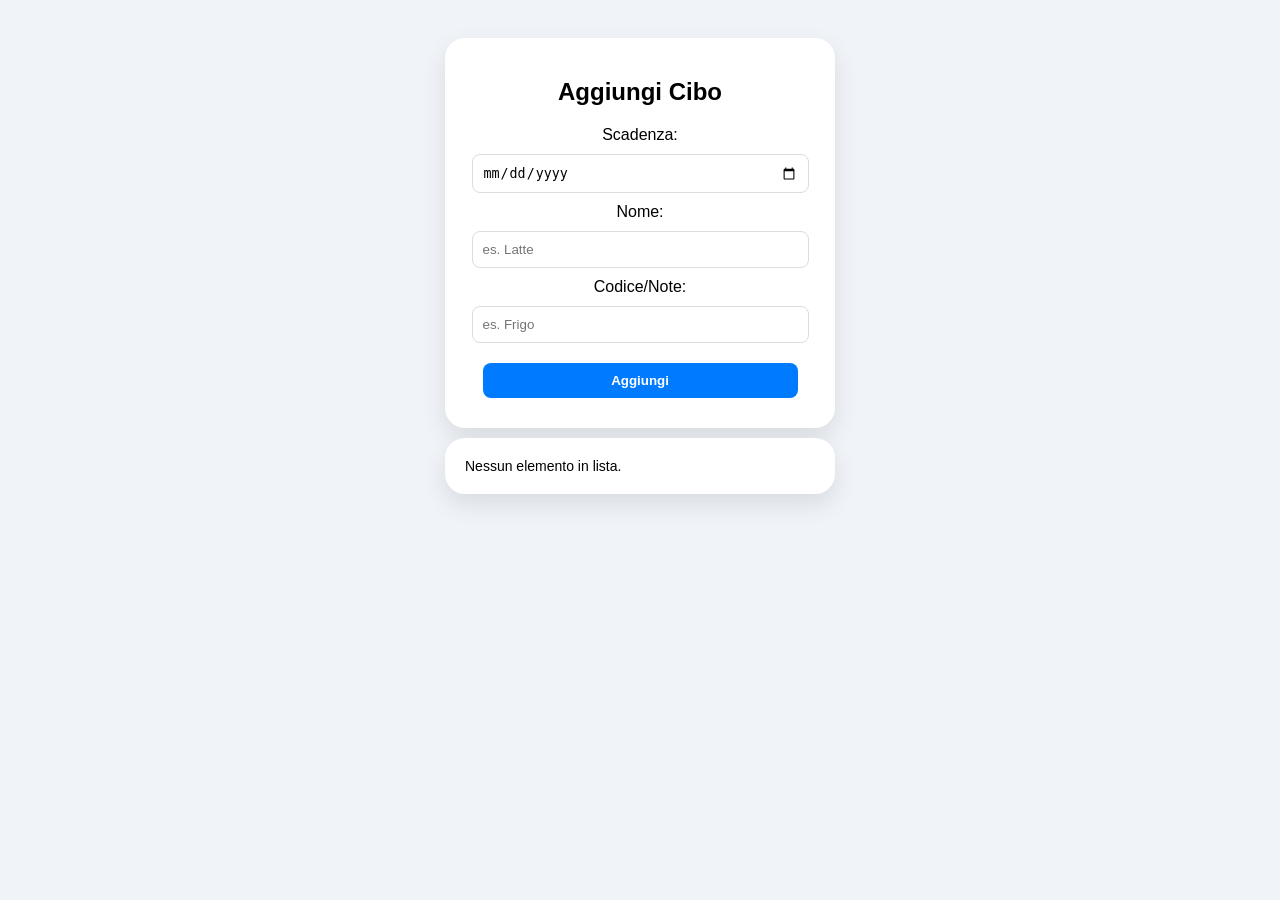
==== index.html @ 6e917392 "update grafica" ====
<!DOCTYPE html>
<html lang="it">
<head>
    <meta charset="UTF-8">
    <meta name="viewport" content="width=device-width, initial-scale=1.0">
    <title>MagnaMagna</title>
    
    <link rel="manifest" href="manifest.json">
    <meta name="apple-mobile-web-app-capable" content="yes">
    <meta name="apple-mobile-web-app-status-bar-style" content="black">
    <link rel="apple-touch-icon" href="logo.png">
    <link rel="shortcut icon" href="logo.png" type="image/png">

    <style>
        body { font-family: sans-serif; text-align: center; padding: 20px; background: #f0f4f8; }
        .card { background: white; padding: 20px; border-radius: 20px; box-shadow: 0 10px 25px rgba(0,0,0,0.1); max-width: 350px; margin: 10px auto; }
        input { width: 90%; padding: 10px; margin: 10px 0; border-radius: 8px; border: 1px solid #ddd; }
        input[type="submit"] { background: #007bff; color: white; border: none; cursor: pointer; font-weight: bold; }
        #lista { text-align: left; font-size: 14px; }
        hr { border: 0; border-top: 1px solid #eee; }
    </style>
</head>
<body>
    <div class="card">
        <h2>Aggiungi Cibo</h2>
        <form id="aggiungi_cibo">
            <label>Scadenza:</label>
            <input type="date" id="scadenza" required>
            <label>Nome:</label>
            <input type="text" id="nome" placeholder="es. Latte" required>
            <label>Codice/Note:</label>
            <input type="text" id="codice" placeholder="es. Frigo">
            <input id="invia" type="submit" value="Aggiungi">
        </form>
    </div>

    <div class="card" id="lista">
        </div>

    <script src="script.js"></script>
</body>
</html>
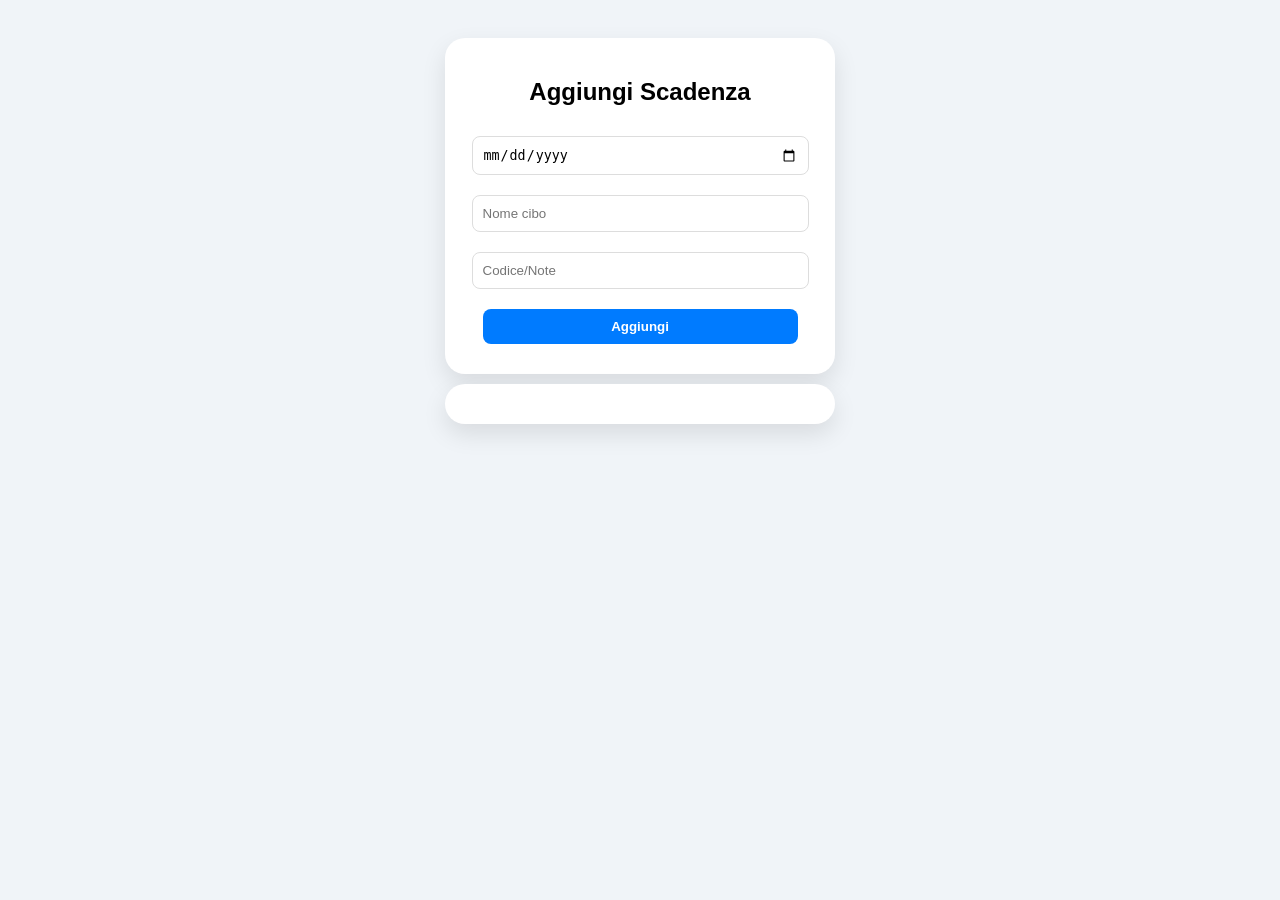
==== commit 8c2b4805: "update" ====
--- a/index.html
+++ b/index.html
@@ -3,40 +3,27 @@
 <head>
     <meta charset="UTF-8">
     <meta name="viewport" content="width=device-width, initial-scale=1.0">
-    <title>MagnaMagna</title>
-    
+    <title>MagnaMagna PWA</title>
     <link rel="manifest" href="manifest.json">
-    <meta name="apple-mobile-web-app-capable" content="yes">
-    <meta name="apple-mobile-web-app-status-bar-style" content="black">
-    <link rel="apple-touch-icon" href="logo.png">
-    <link rel="shortcut icon" href="logo.png" type="image/png">
-
     <style>
         body { font-family: sans-serif; text-align: center; padding: 20px; background: #f0f4f8; }
         .card { background: white; padding: 20px; border-radius: 20px; box-shadow: 0 10px 25px rgba(0,0,0,0.1); max-width: 350px; margin: 10px auto; }
         input { width: 90%; padding: 10px; margin: 10px 0; border-radius: 8px; border: 1px solid #ddd; }
         input[type="submit"] { background: #007bff; color: white; border: none; cursor: pointer; font-weight: bold; }
-        #lista { text-align: left; font-size: 14px; }
-        hr { border: 0; border-top: 1px solid #eee; }
+        #lista { text-align: left; }
     </style>
 </head>
 <body>
     <div class="card">
-        <h2>Aggiungi Cibo</h2>
+        <h2>Aggiungi Scadenza</h2>
         <form id="aggiungi_cibo">
-            <label>Scadenza:</label>
             <input type="date" id="scadenza" required>
-            <label>Nome:</label>
-            <input type="text" id="nome" placeholder="es. Latte" required>
-            <label>Codice/Note:</label>
-            <input type="text" id="codice" placeholder="es. Frigo">
-            <input id="invia" type="submit" value="Aggiungi">
+            <input type="text" id="nome" placeholder="Nome cibo" required>
+            <input type="text" id="codice" placeholder="Codice/Note">
+            <input type="submit" value="Aggiungi">
         </form>
     </div>
-
-    <div class="card" id="lista">
-        </div>
-
+    <div class="card" id="lista"></div>
     <script src="script.js"></script>
 </body>
 </html>
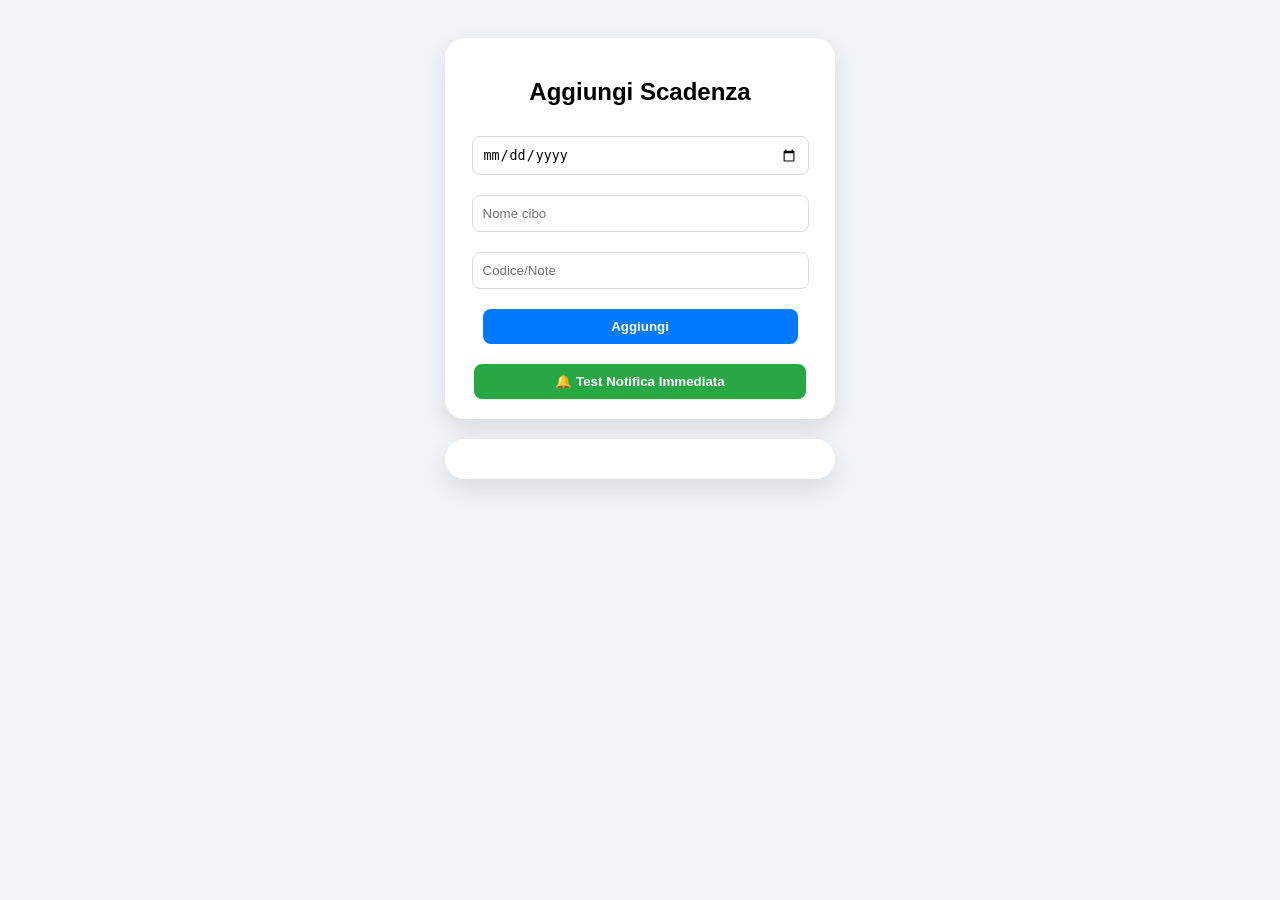
==== commit a61f86e5: "notifica" ====
--- a/index.html
+++ b/index.html
@@ -9,8 +9,10 @@
         body { font-family: sans-serif; text-align: center; padding: 20px; background: #f0f4f8; }
         .card { background: white; padding: 20px; border-radius: 20px; box-shadow: 0 10px 25px rgba(0,0,0,0.1); max-width: 350px; margin: 10px auto; }
         input { width: 90%; padding: 10px; margin: 10px 0; border-radius: 8px; border: 1px solid #ddd; }
-        input[type="submit"] { background: #007bff; color: white; border: none; cursor: pointer; font-weight: bold; }
-        #lista { text-align: left; }
+        input[type="submit"] { background: #007bff; color: white; border: none; cursor: pointer; font-weight: bold; margin-top: 10px; }
+        #test_notifica { background: #28a745; color: white; border: none; padding: 10px; border-radius: 8px; cursor: pointer; width: 95%; margin-top: 10px; font-weight: bold; }
+        #lista { text-align: left; margin-top: 20px; }
+        hr { border: 0; border-top: 1px solid #eee; }
     </style>
 </head>
 <body>
@@ -22,8 +24,12 @@
             <input type="text" id="codice" placeholder="Codice/Note">
             <input type="submit" value="Aggiungi">
         </form>
+        <button id="test_notifica">🔔 Test Notifica Immediata</button>
     </div>
-    <div class="card" id="lista"></div>
+
+    <div class="card" id="lista">
+        </div>
+
     <script src="script.js"></script>
 </body>
 </html>
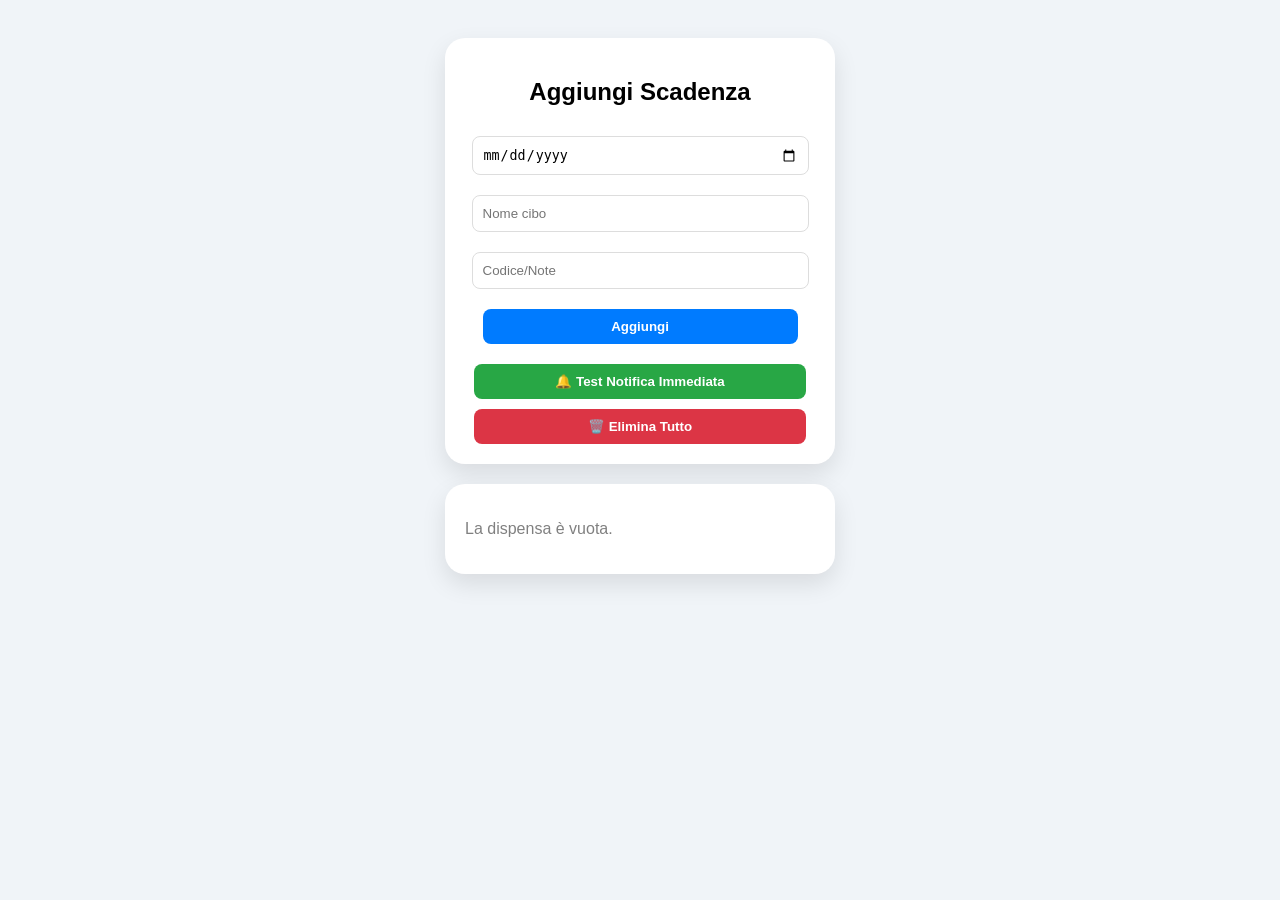
==== commit bc0f3f07: "delete all button" ====
--- a/index.html
+++ b/index.html
@@ -5,12 +5,17 @@
     <meta name="viewport" content="width=device-width, initial-scale=1.0">
     <title>MagnaMagna PWA</title>
     <link rel="manifest" href="manifest.json">
+
+    <link rel="shortcut icon" href="logo.png" type="image/x-icon">
     <style>
         body { font-family: sans-serif; text-align: center; padding: 20px; background: #f0f4f8; }
         .card { background: white; padding: 20px; border-radius: 20px; box-shadow: 0 10px 25px rgba(0,0,0,0.1); max-width: 350px; margin: 10px auto; }
         input { width: 90%; padding: 10px; margin: 10px 0; border-radius: 8px; border: 1px solid #ddd; }
         input[type="submit"] { background: #007bff; color: white; border: none; cursor: pointer; font-weight: bold; margin-top: 10px; }
         #test_notifica { background: #28a745; color: white; border: none; padding: 10px; border-radius: 8px; cursor: pointer; width: 95%; margin-top: 10px; font-weight: bold; }
+        #elimina_tutto {
+            background: #dc3545; color: white; border: none; padding: 10px; border-radius: 8px; cursor: pointer; width: 95%; margin-top: 10px; font-weight: bold;
+        }
         #lista { text-align: left; margin-top: 20px; }
         hr { border: 0; border-top: 1px solid #eee; }
     </style>
@@ -25,6 +30,7 @@
             <input type="submit" value="Aggiungi">
         </form>
         <button id="test_notifica">🔔 Test Notifica Immediata</button>
+        <button id="elimina_tutto">🗑️ Elimina Tutto</button>
     </div>
 
     <div class="card" id="lista">
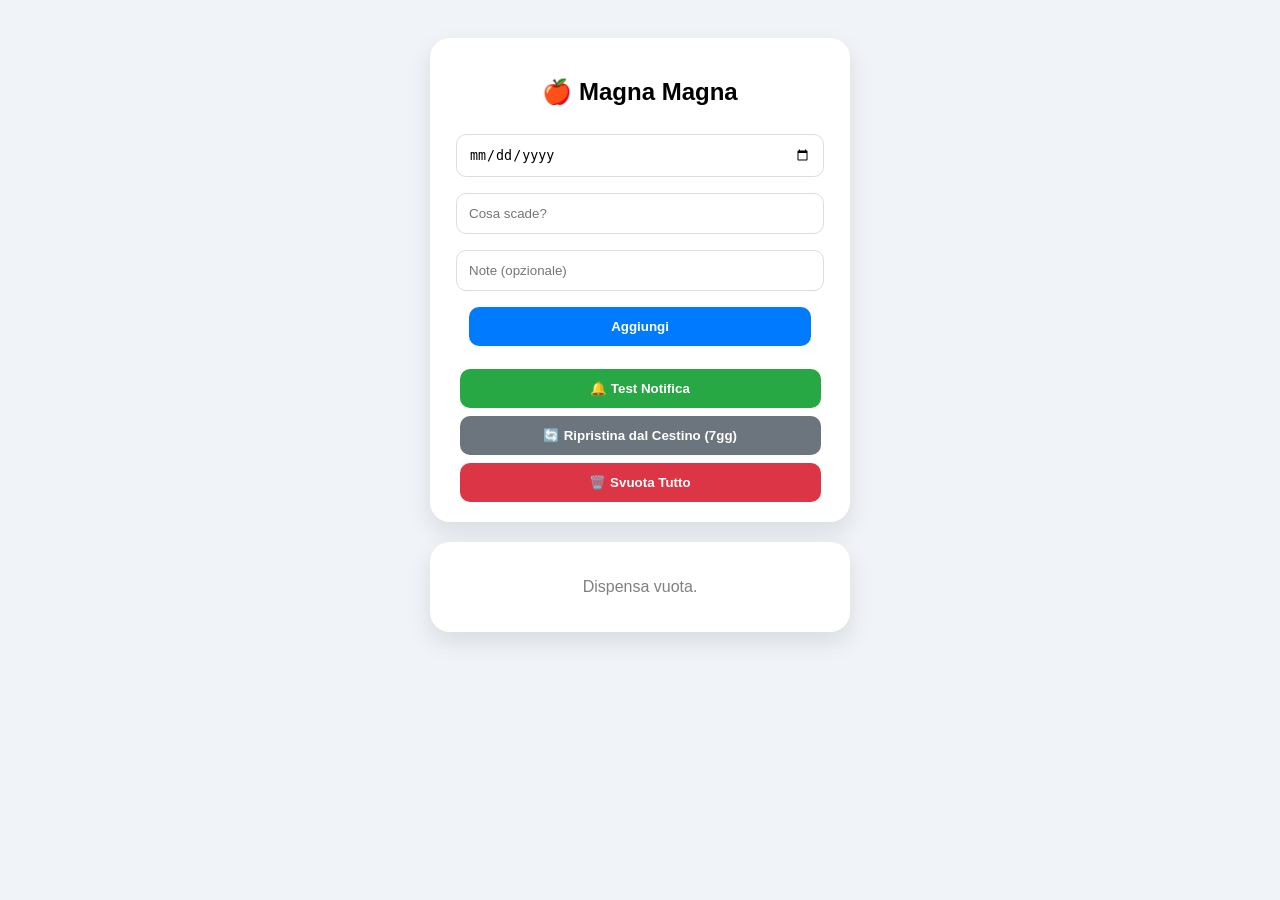
==== commit d5a792c9: "eliminazione backup" ====
--- a/index.html
+++ b/index.html
@@ -5,37 +5,36 @@
     <meta name="viewport" content="width=device-width, initial-scale=1.0">
     <title>MagnaMagna PWA</title>
     <link rel="manifest" href="manifest.json">
-
     <link rel="shortcut icon" href="logo.png" type="image/x-icon">
     <style>
         body { font-family: sans-serif; text-align: center; padding: 20px; background: #f0f4f8; }
-        .card { background: white; padding: 20px; border-radius: 20px; box-shadow: 0 10px 25px rgba(0,0,0,0.1); max-width: 350px; margin: 10px auto; }
-        input { width: 90%; padding: 10px; margin: 10px 0; border-radius: 8px; border: 1px solid #ddd; }
-        input[type="submit"] { background: #007bff; color: white; border: none; cursor: pointer; font-weight: bold; margin-top: 10px; }
-        #test_notifica { background: #28a745; color: white; border: none; padding: 10px; border-radius: 8px; cursor: pointer; width: 95%; margin-top: 10px; font-weight: bold; }
-        #elimina_tutto {
-            background: #dc3545; color: white; border: none; padding: 10px; border-radius: 8px; cursor: pointer; width: 95%; margin-top: 10px; font-weight: bold;
-        }
+        .card { background: white; padding: 20px; border-radius: 20px; box-shadow: 0 10px 25px rgba(0,0,0,0.1); max-width: 380px; margin: 10px auto; }
+        input { width: 90%; padding: 12px; margin: 8px 0; border-radius: 10px; border: 1px solid #ddd; }
+        input[type="submit"] { background: #007bff; color: white; border: none; cursor: pointer; font-weight: bold; }
+        .btn-group { display: flex; flex-direction: column; gap: 8px; margin-top: 15px; }
+        button { width: 95%; padding: 12px; border-radius: 10px; border: none; cursor: pointer; font-weight: bold; margin: 0 auto; }
+        #test_notifica { background: #28a745; color: white; }
+        #ripristina_backup { background: #6c757d; color: white; }
+        #elimina_tutto { background: #dc3545; color: white; }
         #lista { text-align: left; margin-top: 20px; }
-        hr { border: 0; border-top: 1px solid #eee; }
     </style>
 </head>
 <body>
     <div class="card">
-        <h2>Aggiungi Scadenza</h2>
+        <h2>🍎 Magna Magna</h2>
         <form id="aggiungi_cibo">
             <input type="date" id="scadenza" required>
-            <input type="text" id="nome" placeholder="Nome cibo" required>
-            <input type="text" id="codice" placeholder="Codice/Note">
+            <input type="text" id="nome" placeholder="Cosa scade?" required>
+            <input type="text" id="codice" placeholder="Note (opzionale)">
             <input type="submit" value="Aggiungi">
         </form>
-        <button id="test_notifica">🔔 Test Notifica Immediata</button>
-        <button id="elimina_tutto">🗑️ Elimina Tutto</button>
+        <div class="btn-group">
+            <button id="test_notifica">🔔 Test Notifica</button>
+            <button id="ripristina_backup">🔄 Ripristina dal Cestino (7gg)</button>
+            <button id="elimina_tutto">🗑️ Svuota Tutto</button>
+        </div>
     </div>
-
-    <div class="card" id="lista">
-        </div>
-
+    <div class="card" id="lista"></div>
     <script src="script.js"></script>
 </body>
 </html>
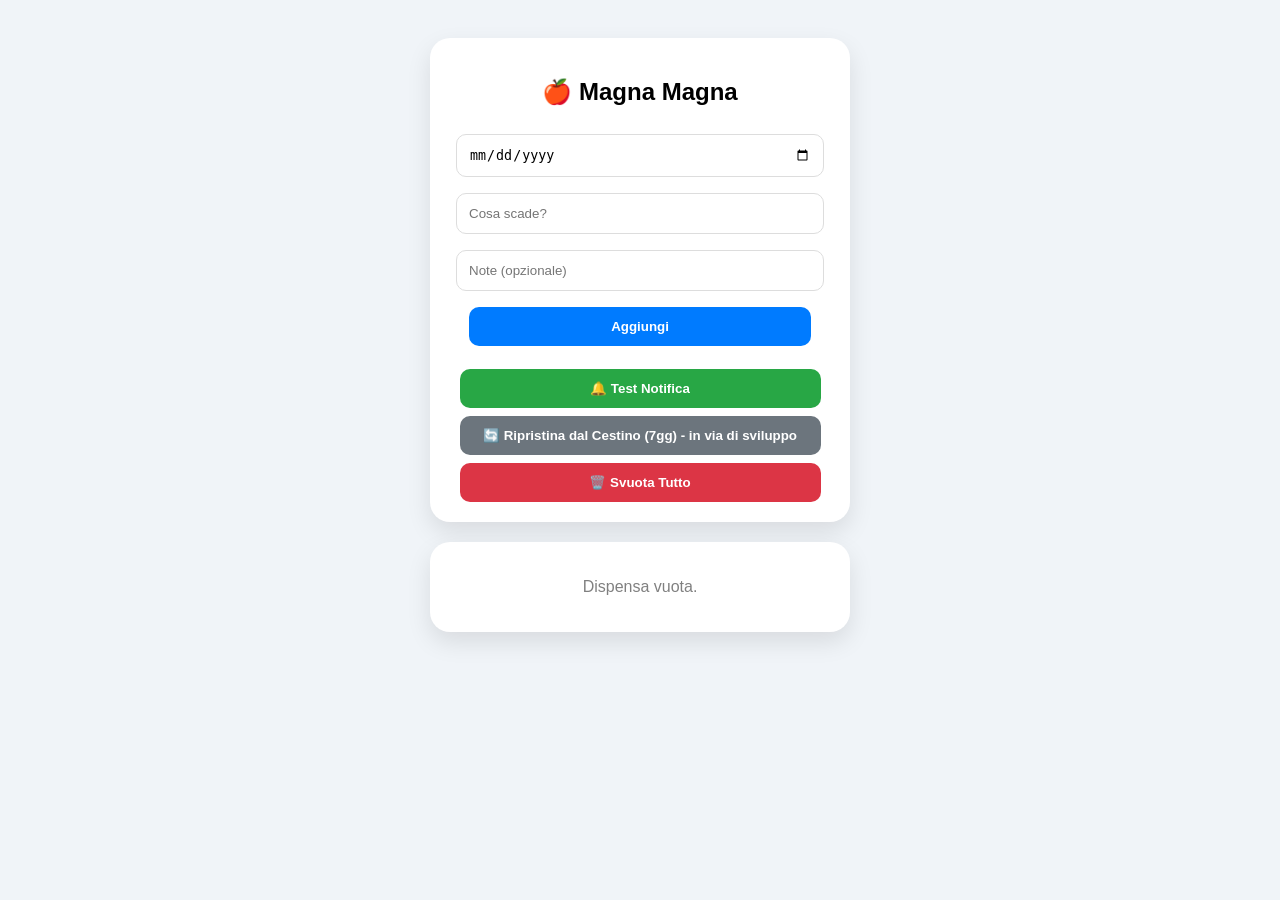
==== commit ba82cca7: "sviluppo cestino" ====
--- a/index.html
+++ b/index.html
@@ -30,7 +30,7 @@
         </form>
         <div class="btn-group">
             <button id="test_notifica">🔔 Test Notifica</button>
-            <button id="ripristina_backup">🔄 Ripristina dal Cestino (7gg)</button>
+            <button id="ripristina_backup">🔄 Ripristina dal Cestino (7gg) - in via di sviluppo</button>
             <button id="elimina_tutto">🗑️ Svuota Tutto</button>
         </div>
     </div>
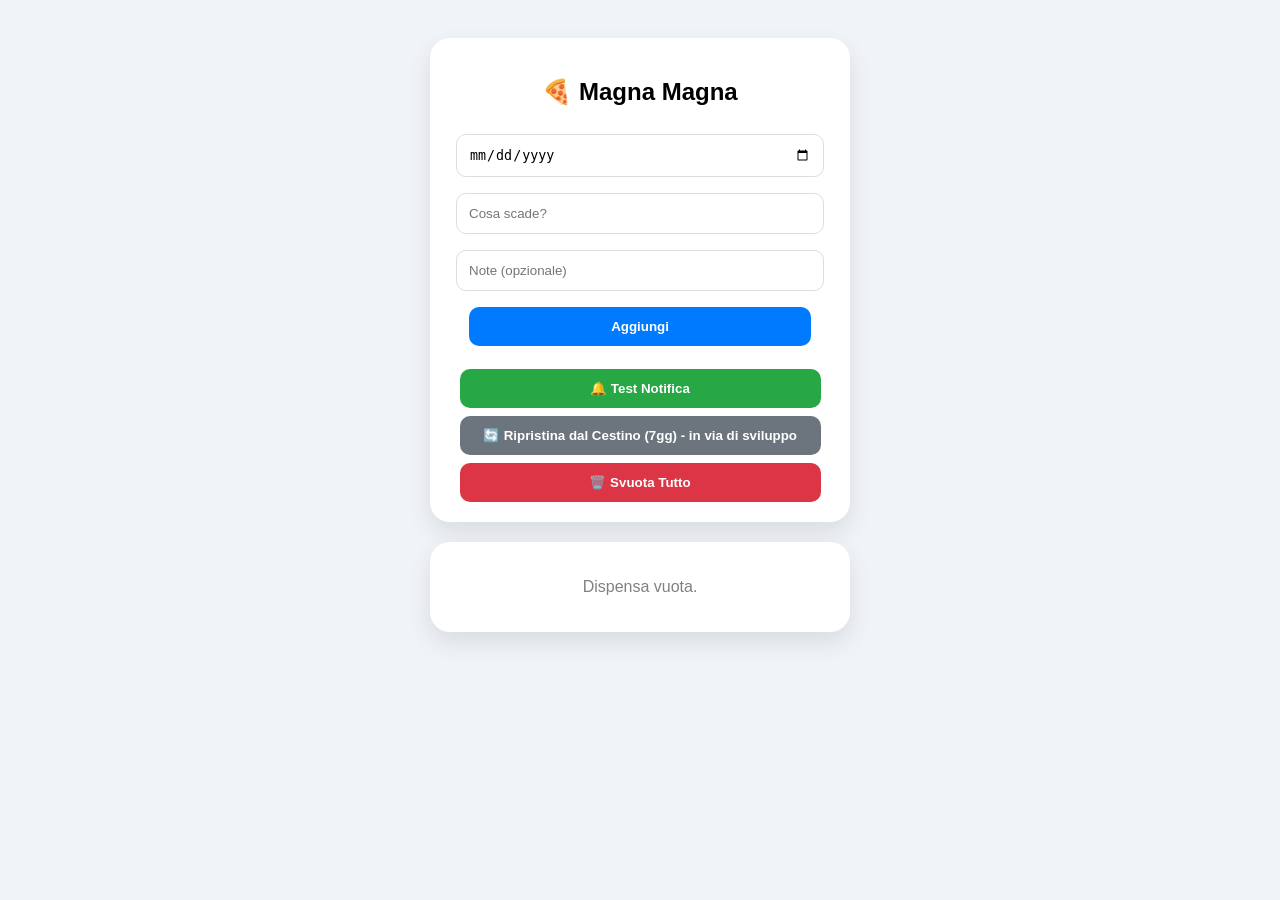
==== commit 5cf7d267: "emoj" ====
--- a/index.html
+++ b/index.html
@@ -21,7 +21,7 @@
 </head>
 <body>
     <div class="card">
-        <h2>🍎 Magna Magna</h2>
+        <h2>🍕 Magna Magna</h2>
         <form id="aggiungi_cibo">
             <input type="date" id="scadenza" required>
             <input type="text" id="nome" placeholder="Cosa scade?" required>
